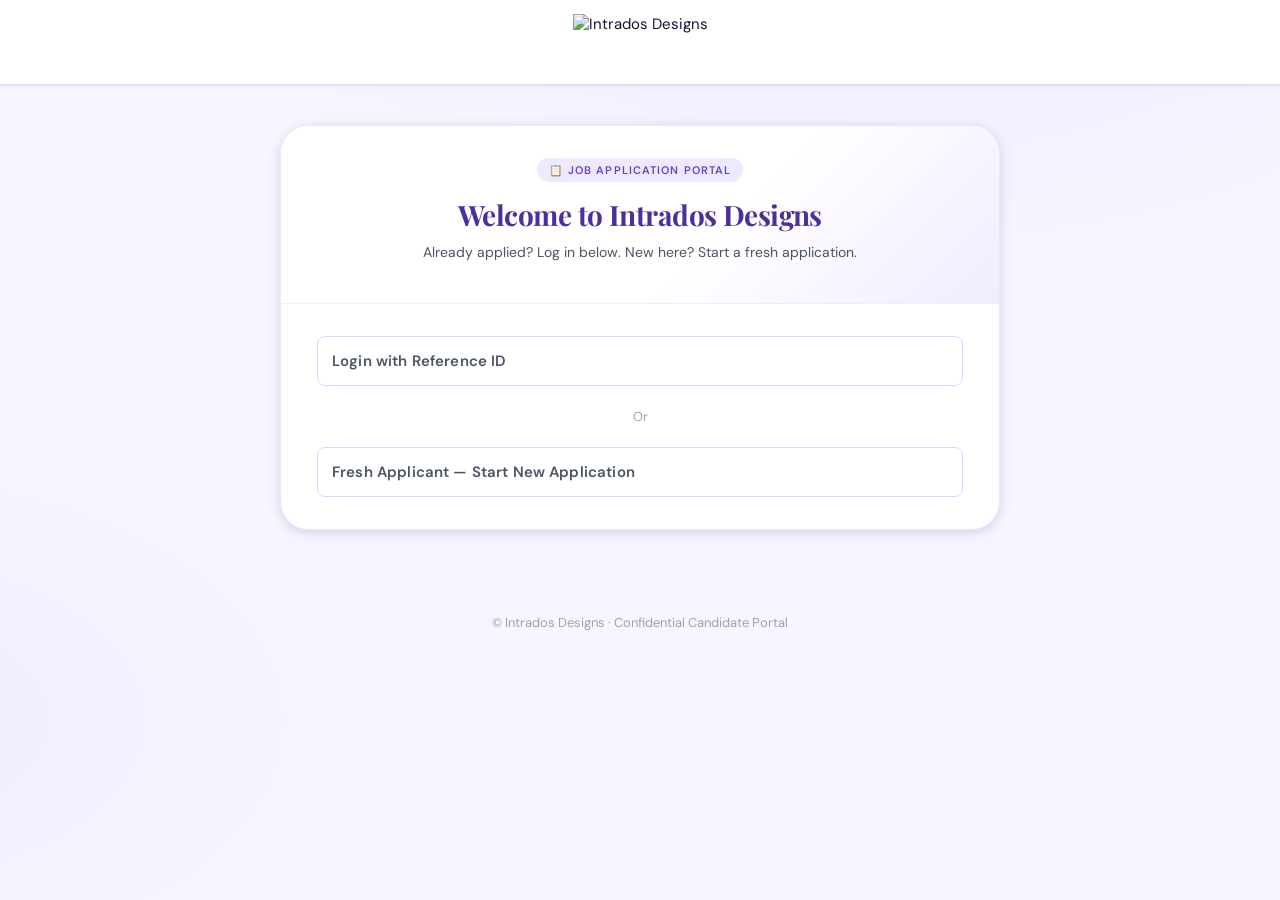
==== index.html @ f5dbd971 "Add files via upload" ====
<!DOCTYPE html>
<html lang="en">
<head>
  <meta charset="UTF-8" />
  <meta name="viewport" content="width=device-width, initial-scale=1.0" />
  <meta name="robots" content="noindex,nofollow" />
  <title>Apply — Intrados Designs</title>
  <link rel="stylesheet" href="style.css" />
</head>
<body>

<!-- ============================================================
     SITE HEADER
     ============================================================ -->
<header class="site-header" role="banner">
  <div class="header-inner">
    <div class="logo-lockup" aria-label="Intrados Designs">
      <img src="https://drive.google.com/thumbnail?id=15vrGO2Vyw49k9AzooJ2wT9TMJ8rXjgJm&sz=w400" alt="Intrados Designs" class="logo-image" />
    </div>
  </div>
</header>


<!-- ============================================================
     MAIN CONTENT
     ============================================================ -->
<main class="page-wrapper" role="main">

  <!-- ──────────────────────────────────────────────────────────
       SECTION 0: LANDING CHOICE — Login or Fresh Applicant
       ────────────────────────────────────────────────────────── -->
  <section id="landing-section" aria-label="Get Started">
    <div class="card">
      <div class="card-header">
        <div class="reg-intro">
          <span class="section-badge">📋 Job Application Portal</span>
          <h1 class="reg-title">Welcome to Intrados Designs</h1>
          <p class="reg-sub">Already applied? Log in below. New here? Start a fresh application.</p>
        </div>
      </div>
      <div class="card-body">
        <div class="form-grid">
          <button id="btn-show-login" class="btn btn-outline" type="button" style="padding:14px; font-size:15px; width:100%; font-weight:600;">
            Login with Reference ID
          </button>
          <div style="text-align:center; color:var(--text-muted); font-size:13px; margin:2px 0;">Or</div>
          <button id="btn-show-apply" class="btn btn-outline" type="button" style="padding:14px; font-size:15px; width:100%; font-weight:600;">
            Fresh Applicant — Start New Application
          </button>
        </div>
      </div>
    </div>
  </section>
  <!-- /#landing-section -->


  <!-- ──────────────────────────────────────────────────────────
       SECTION 1: LOGIN
       ────────────────────────────────────────────────────────── -->
  <section id="login-section" aria-label="Login" style="display:none;">
    <div class="card">
      <div class="card-header">
        <div class="reg-intro">
          <span class="section-badge">🔑 Login</span>
          <h1 class="reg-title">Welcome Back</h1>
          <p class="reg-sub">Enter the Reference ID and Email you used when you applied.</p>
        </div>
      </div>
      <div class="card-body">
        <div class="form-grid">

          <div class="form-group">
            <label class="form-label" for="login-refid">Reference ID <span class="req" aria-hidden="true">*</span></label>
            <input type="text" id="login-refid" class="form-input" autocomplete="off" aria-required="true" aria-describedby="err-login-refid" />
            <span class="field-error" id="err-login-refid" role="alert" aria-live="polite"></span>
          </div>

          <div class="form-group">
            <label class="form-label" for="login-email">Email <span class="req" aria-hidden="true">*</span></label>
            <input type="email" id="login-email" class="form-input" autocomplete="off" aria-required="true" aria-describedby="err-login-email" />
            <span class="field-error" id="err-login-email" role="alert" aria-live="polite"></span>
          </div>

          <button id="btn-login" class="btn-start" type="button">
            <span>Log In</span>
            <span aria-hidden="true">→</span>
          </button>

          <button id="btn-login-back" class="btn btn-outline" type="button" style="padding:12px; font-size:14px; width:100%;">
            ← Back
          </button>

        </div>
      </div>
    </div>
  </section>
  <!-- /#login-section -->


  <!-- ──────────────────────────────────────────────────────────
       SECTION 2: APPLICATION FORM
       ────────────────────────────────────────────────────────── -->
  <section id="application-section" aria-label="Job Application" style="display:none;">
    <div class="card">
      <div class="card-header">
        <div class="reg-intro">
          <span class="section-badge">📝 New Application</span>
          <h1 class="reg-title">Tell Us About Yourself</h1>
          <p class="reg-sub">Please fill in your details accurately. All fields marked * are required.</p>
        </div>
      </div>
      <div class="card-body">
        <div class="form-grid">

          <div class="form-group">
            <label class="form-label" for="app-fullname">Full Name <span class="req" aria-hidden="true">*</span></label>
            <input type="text" id="app-fullname" class="form-input" aria-required="true" aria-describedby="err-fullname" />
            <span class="field-error" id="err-fullname" role="alert" aria-live="polite"></span>
          </div>

          <div class="form-group">
            <label class="form-label" for="app-phone">Phone No. <span class="req" aria-hidden="true">*</span></label>
            <input type="tel" id="app-phone" class="form-input" aria-required="true" aria-describedby="err-phone" />
            <span class="field-error" id="err-phone" role="alert" aria-live="polite"></span>
          </div>

          <div class="form-group">
            <label class="form-label" for="app-whatsapp">WhatsApp No. <span class="req" aria-hidden="true">*</span></label>
            <input type="tel" id="app-whatsapp" class="form-input" aria-required="true" aria-describedby="err-whatsapp" />
            <span class="field-error" id="err-whatsapp" role="alert" aria-live="polite"></span>
          </div>

          <div class="form-group">
            <label class="form-label" for="app-email">Email <span class="req" aria-hidden="true">*</span></label>
            <input type="email" id="app-email" class="form-input" aria-required="true" aria-describedby="err-email" />
            <span class="field-error" id="err-email" role="alert" aria-live="polite"></span>
          </div>

          <div class="form-group">
            <label class="form-label" for="app-location">Current Location <span class="req" aria-hidden="true">*</span></label>
            <input type="text" id="app-location" class="form-input" aria-required="true" aria-describedby="err-location" />
            <span class="field-error" id="err-location" role="alert" aria-live="polite"></span>
          </div>

          <div class="form-group">
            <label class="form-label" for="app-company">Current Company</label>
            <input type="text" id="app-company" class="form-input" />
          </div>

          <div class="form-group">
            <label class="form-label" for="app-position">Which Position Are You Applying For? <span class="req" aria-hidden="true">*</span></label>
            <input type="text" id="app-position" class="form-input" aria-required="true" aria-describedby="err-position" />
            <span class="field-error" id="err-position" role="alert" aria-live="polite"></span>
          </div>

          <div class="form-group">
            <label class="form-label" for="app-domain">Domain <span class="req" aria-hidden="true">*</span></label>
            <select id="app-domain" class="form-input" aria-required="true" aria-describedby="err-domain">
              <option value="" disabled selected>Select one</option>
              <option value="Technical">Technical</option>
              <option value="Non-Technical">Non-Technical</option>
            </select>
            <span class="field-error" id="err-domain" role="alert" aria-live="polite"></span>
          </div>

          <div class="form-group">
            <label class="form-label" for="app-totalexp">Total Years of Experience <span class="req" aria-hidden="true">*</span></label>
            <input type="number" id="app-totalexp" class="form-input" min="0" step="0.5" aria-required="true" aria-describedby="err-totalexp" />
            <span class="field-error" id="err-totalexp" role="alert" aria-live="polite"></span>
          </div>

          <div class="form-group">
            <label class="form-label" for="app-relevantexp">Relevant Experience <span class="req" aria-hidden="true">*</span></label>
            <input type="text" id="app-relevantexp" class="form-input" aria-required="true" aria-describedby="err-relevantexp" placeholder="Describe your relevant experience" />
            <span class="field-error" id="err-relevantexp" role="alert" aria-live="polite"></span>
          </div>

          <div class="form-group">
            <label class="form-label" for="app-skills">Key Skills <span class="req" aria-hidden="true">*</span></label>
            <textarea id="app-skills" class="form-input" rows="3" aria-required="true" aria-describedby="err-skills"></textarea>
            <span class="field-error" id="err-skills" role="alert" aria-live="polite"></span>
          </div>

          <div class="form-group">
            <label class="form-label" for="app-employed">Currently Employed <span class="req" aria-hidden="true">*</span></label>
            <select id="app-employed" class="form-input" aria-required="true" aria-describedby="err-employed">
              <option value="" disabled selected>Select one</option>
              <option value="Yes">Yes</option>
              <option value="No">No</option>
            </select>
            <span class="field-error" id="err-employed" role="alert" aria-live="polite"></span>
          </div>

          <div class="form-group">
            <label class="form-label" for="app-notice">Current Notice Period <span class="req" aria-hidden="true">*</span></label>
            <input type="text" id="app-notice" class="form-input" aria-required="true" aria-describedby="err-notice" placeholder="e.g. Immediate, 30 days" />
            <span class="field-error" id="err-notice" role="alert" aria-live="polite"></span>
          </div>

          <div class="form-group">
            <label class="form-label" for="app-joindate">When Can You Join Us? <span class="req" aria-hidden="true">*</span></label>
            <input type="date" id="app-joindate" class="form-input" aria-required="true" aria-describedby="err-joindate" />
            <span class="field-error" id="err-joindate" role="alert" aria-live="polite"></span>
          </div>

          <div class="form-group">
            <label class="form-label" for="app-reasonchange">Why Are You Looking for a Change? <span class="req" aria-hidden="true">*</span></label>
            <textarea id="app-reasonchange" class="form-input" rows="3" aria-required="true" aria-describedby="err-reasonchange"></textarea>
            <span class="field-error" id="err-reasonchange" role="alert" aria-live="polite"></span>
          </div>

          <div class="form-group">
            <label class="form-label" for="app-currsalary">Current Salary</label>
            <input type="text" id="app-currsalary" class="form-input" />
          </div>

          <div class="form-group">
            <label class="form-label" for="app-expsalary">Expected Salary <span class="req" aria-hidden="true">*</span></label>
            <input type="text" id="app-expsalary" class="form-input" aria-required="true" aria-describedby="err-expsalary" />
            <span class="field-error" id="err-expsalary" role="alert" aria-live="polite"></span>
          </div>

          <div class="form-group">
            <label class="form-label" for="app-negotiate">Are You Open to Negotiate? <span class="req" aria-hidden="true">*</span></label>
            <select id="app-negotiate" class="form-input" aria-required="true" aria-describedby="err-negotiate">
              <option value="" disabled selected>Select one</option>
              <option value="Yes">Yes</option>
              <option value="No">No</option>
            </select>
            <span class="field-error" id="err-negotiate" role="alert" aria-live="polite"></span>
          </div>

          <div class="form-group">
            <label class="form-label" for="app-office5day">Comfortable Working 5 Days/Week From Our Office? <span class="req" aria-hidden="true">*</span></label>
            <select id="app-office5day" class="form-input" aria-required="true" aria-describedby="err-office5day">
              <option value="" disabled selected>Select one</option>
              <option value="Yes">Yes</option>
              <option value="No">No</option>
            </select>
            <span class="field-error" id="err-office5day" role="alert" aria-live="polite"></span>
          </div>

          <div class="form-group">
            <label class="form-label" for="app-otheroffers">Do You Have Any Other Offers Currently? <span class="req" aria-hidden="true">*</span></label>
            <select id="app-otheroffers" class="form-input" aria-required="true" aria-describedby="err-otheroffers">
              <option value="" disabled selected>Select one</option>
              <option value="Yes">Yes</option>
              <option value="No">No</option>
            </select>
            <span class="field-error" id="err-otheroffers" role="alert" aria-live="polite"></span>
          </div>

          <div class="form-group">
            <label class="form-label" for="app-staylong">What Makes You Stay With a Company for a Long Term? <span class="req" aria-hidden="true">*</span></label>
            <textarea id="app-staylong" class="form-input" rows="3" aria-required="true" aria-describedby="err-staylong"></textarea>
            <span class="field-error" id="err-staylong" role="alert" aria-live="polite"></span>
          </div>

          <div class="form-group">
            <label class="form-label" for="app-nextrole">What Are You Looking for in Your Next Role, and Why Are You Interested in Joining Us? <span class="req" aria-hidden="true">*</span></label>
            <textarea id="app-nextrole" class="form-input" rows="4" aria-required="true" aria-describedby="err-nextrole"></textarea>
            <span class="field-error" id="err-nextrole" role="alert" aria-live="polite"></span>
          </div>

          <button id="btn-submit-application" class="btn-start" type="button" disabled>
            <span id="btn-submit-icon">🔒</span>
            <span id="btn-submit-text">Fill all required fields to continue</span>
          </button>

        </div>
      </div>
    </div>
  </section>
  <!-- /#application-section -->


  <!-- ──────────────────────────────────────────────────────────
       SECTION 3: CONFIRMATION
       ────────────────────────────────────────────────────────── -->
  <section id="confirmation-section" aria-label="Application Submitted" style="display:none;">
    <div class="card">
      <div class="card-body" style="text-align:center;">
        <div style="font-size:48px; margin-bottom:16px;">✅</div>
        <h2 class="confirm-title">Your Application Is Submitted Successfully</h2>
        <p class="confirm-note">
          We will review your application and get back to you once it has been approved.
        </p>
        <div class="ref-id-block" style="margin:24px auto;">
          <span class="ref-label">Your Reference ID</span>
          <span class="ref-id" id="app-ref-id">—</span>
        </div>
        <p class="confirm-note">
          <strong>Please save this Reference ID and the email you applied with</strong> — you'll need both to log in once your application is approved.
        </p>
      </div>
    </div>
  </section>
  <!-- /#confirmation-section -->

</main>

<footer style="text-align:center; padding:24px; color:var(--text-muted); font-size:13px;">
  © Intrados Designs · Confidential Candidate Portal
</footer>

<script src="script.js"></script>
</body>
</html>
---- style.css ----
/* ============================================================
   INTRADOS DESIGN STUDIO – Candidate Assessment Portal
   style.css – Complete UI Stylesheet
   ============================================================ */

/* ── Google Fonts ─────────────────────────────────────────── */
@import url('https://fonts.googleapis.com/css2?family=Playfair+Display:wght@600;700&family=DM+Sans:wght@300;400;500;600&display=swap');

/* ── CSS Variables ─────────────────────────────────────────── */
:root {
  --primary:       #6C3FC5;
  --primary-dark:  #4E2E9A;
  --primary-light: #8B5CF6;
  --accent:        #C084FC;
  --accent-soft:   #EDE9FE;
  --surface:       #FFFFFF;
  --surface-2:     #F8F5FF;
  --surface-3:     #F1EBFF;
  --border:        #DDD6FE;
  --text-primary:  #1A1035;
  --text-secondary:#4B5563;
  --text-muted:    #9CA3AF;
  --success:       #059669;
  --warning:       #D97706;
  --danger:        #DC2626;
  --shadow-sm:     0 1px 3px rgba(108,63,197,0.08), 0 1px 2px rgba(0,0,0,0.04);
  --shadow-md:     0 4px 16px rgba(108,63,197,0.12), 0 2px 8px rgba(0,0,0,0.06);
  --shadow-lg:     0 12px 40px rgba(108,63,197,0.18), 0 4px 16px rgba(0,0,0,0.08);
  --radius-sm:     8px;
  --radius-md:     14px;
  --radius-lg:     20px;
  --radius-xl:     28px;
  --transition:    all 0.22s cubic-bezier(0.4,0,0.2,1);
}

/* ── Reset & Base ──────────────────────────────────────────── */
*, *::before, *::after { box-sizing: border-box; margin: 0; padding: 0; }

html { scroll-behavior: smooth; }

body {
  font-family: 'DM Sans', system-ui, sans-serif;
  font-size: 15px;
  background: var(--surface-2);
  color: var(--text-primary);
  min-height: 100vh;
  /* Subtle geometric background */
  background-image:
    radial-gradient(ellipse 80% 60% at 70% -10%, rgba(140,92,246,0.08) 0%, transparent 70%),
    radial-gradient(ellipse 60% 50% at -10% 80%, rgba(108,63,197,0.06) 0%, transparent 60%);
  -webkit-font-smoothing: antialiased;
}

/* Security: disable selection and drag */
body { user-select: none; -webkit-user-select: none; }
img  { -webkit-user-drag: none; user-drag: none; }

/* ── Typography ────────────────────────────────────────────── */
h1,h2,h3 { font-family: 'Playfair Display', serif; letter-spacing: -0.02em; }

/* ── Header ────────────────────────────────────────────────── */
.site-header {
  background: var(--surface);
  border-bottom: 1px solid var(--border);
  box-shadow: var(--shadow-sm);
  position: sticky;
  top: 0;
  z-index: 100;
}

.header-inner {
  max-width: 1100px;
  margin: 0 auto;
  padding: 0 24px;
  height: 84px;
  display: grid;
  grid-template-columns: 1fr auto 1fr;
  align-items: center;
  gap: 16px;
}

/* Logo lockup — centered column of the grid */
.logo-lockup {
  display: flex;
  align-items: center;
  justify-content: center;
  text-decoration: none;
  grid-column: 2;
}

.logo-image {
  height: 56px;
  width: auto;
  display: block;
  /* Image was authored on black; this keeps it crisp on the white header */
  -webkit-user-drag: none;
  user-drag: none;
}

/* Timer in header — pinned to the right-hand grid column */
#timer-display {
  grid-column: 3;
  justify-self: end;
  display: none;
  align-items: center;
  gap: 8px;
  background: var(--surface-3);
  border: 1.5px solid var(--border);
  border-radius: var(--radius-sm);
  padding: 7px 14px;
  font-weight: 600;
  font-size: 15px;
  color: var(--primary);
  letter-spacing: 0.04em;
  transition: var(--transition);
}

#timer-display.warning {
  background: #FEF3C7;
  border-color: #FCD34D;
  color: var(--warning);
  animation: pulse-warn 1s ease infinite;
}
#timer-display.danger {
  background: #FEE2E2;
  border-color: #FCA5A5;
  color: var(--danger);
  animation: pulse-warn 0.5s ease infinite;
}

.timer-icon { font-size: 14px; }

@keyframes pulse-warn {
  0%,100% { opacity: 1; }
  50%      { opacity: 0.65; }
}

/* ── Page Layout ───────────────────────────────────────────── */
.page-wrapper {
  max-width: 760px;
  margin: 0 auto;
  padding: 40px 20px 60px;
}

/* ── Page Sections (JS toggles display) ───────────────────── */
#registration-section { display: block; }
#assessment-section   { display: none; }
#confirmation-section { display: none; }

/* ── Card Component ────────────────────────────────────────── */
.card {
  background: var(--surface);
  border-radius: var(--radius-xl);
  box-shadow: var(--shadow-md);
  border: 1px solid rgba(221,214,254,0.6);
  overflow: hidden;
}

.card-header {
  padding: 32px 36px 28px;
  border-bottom: 1px solid var(--surface-3);
  background: linear-gradient(135deg, var(--surface) 60%, var(--surface-3) 100%);
}

.card-body { padding: 32px 36px; }

/* ── Registration Page ─────────────────────────────────────── */
.reg-intro {
  text-align: center;
  margin-bottom: 12px;
}

.section-badge {
  display: inline-flex;
  align-items: center;
  gap: 6px;
  background: var(--accent-soft);
  color: var(--primary);
  font-size: 11px;
  font-weight: 600;
  letter-spacing: 0.1em;
  text-transform: uppercase;
  padding: 5px 12px;
  border-radius: 100px;
  margin-bottom: 14px;
}

.reg-title {
  font-size: clamp(22px, 4vw, 28px);
  color: var(--primary-dark);
  margin-bottom: 8px;
}

.reg-sub {
  font-size: 14px;
  color: var(--text-secondary);
  line-height: 1.6;
}

/* Meta pills */
.assessment-meta {
  display: flex;
  gap: 10px;
  flex-wrap: wrap;
  justify-content: center;
  margin-top: 22px;
}

.meta-pill {
  display: flex;
  align-items: center;
  gap: 6px;
  background: var(--surface-3);
  border: 1px solid var(--border);
  border-radius: 100px;
  padding: 6px 14px;
  font-size: 12px;
  font-weight: 500;
  color: var(--text-secondary);
}
.meta-pill .icon { font-size: 13px; }

/* Form */
.form-grid { display: grid; gap: 20px; }

.form-group { display: flex; flex-direction: column; gap: 6px; }

.form-label {
  font-size: 13px;
  font-weight: 600;
  color: var(--text-secondary);
  letter-spacing: 0.02em;
}

.form-label .req { color: var(--danger); margin-left: 2px; }

.form-input {
  width: 100%;
  padding: 12px 16px;
  border: 1.5px solid var(--border);
  border-radius: var(--radius-sm);
  font-family: inherit;
  font-size: 15px;
  color: var(--text-primary);
  background: var(--surface);
  transition: var(--transition);
  outline: none;
}

.form-input:focus {
  border-color: var(--primary-light);
  box-shadow: 0 0 0 3px rgba(108,63,197,0.1);
}

.form-input.error   { border-color: var(--danger); box-shadow: 0 0 0 3px rgba(220,38,38,0.08); }
.form-input.success { border-color: var(--success); }

.field-error {
  font-size: 12px;
  color: var(--danger);
  display: none;
  align-items: center;
  gap: 4px;
}
.field-error.show { display: flex; }

/* Start button */
.btn-start {
  display: flex;
  align-items: center;
  justify-content: center;
  gap: 10px;
  width: 100%;
  padding: 15px 24px;
  background: linear-gradient(135deg, var(--primary) 0%, var(--primary-light) 100%);
  color: #fff;
  border: none;
  border-radius: var(--radius-md);
  font-family: inherit;
  font-size: 15px;
  font-weight: 600;
  cursor: pointer;
  transition: var(--transition);
  box-shadow: 0 4px 16px rgba(108,63,197,0.3);
  margin-top: 8px;
  letter-spacing: 0.01em;
}

.btn-start:hover:not(:disabled) {
  transform: translateY(-2px);
  box-shadow: 0 8px 24px rgba(108,63,197,0.4);
}

.btn-start:active:not(:disabled) { transform: translateY(0); }

.btn-start:disabled {
  opacity: 1;
  cursor: not-allowed;
  transform: none;
  box-shadow: none;
  background: #D1D5DB;
  color: #9CA3AF;
  pointer-events: none;
}

/* ── Assessment Page ───────────────────────────────────────── */

/* Progress bar */
.progress-wrap {
  margin-bottom: 24px;
}

.progress-header {
  display: flex;
  align-items: center;
  justify-content: space-between;
  margin-bottom: 10px;
}

.progress-label {
  font-size: 13px;
  font-weight: 600;
  color: var(--text-secondary);
}

.progress-count {
  font-size: 13px;
  color: var(--primary);
  font-weight: 600;
}

.progress-track {
  height: 6px;
  background: var(--border);
  border-radius: 100px;
  overflow: hidden;
}

.progress-fill {
  height: 100%;
  background: linear-gradient(90deg, var(--primary) 0%, var(--accent) 100%);
  border-radius: 100px;
  transition: width 0.4s cubic-bezier(0.4,0,0.2,1);
}

/* Section label strip */
.section-strip {
  display: flex;
  align-items: center;
  gap: 8px;
  background: var(--accent-soft);
  border: 1px solid var(--border);
  border-radius: var(--radius-sm);
  padding: 8px 16px;
  margin-bottom: 20px;
  font-size: 12px;
  font-weight: 600;
  color: var(--primary);
  letter-spacing: 0.06em;
  text-transform: uppercase;
}

.section-dot {
  width: 8px;
  height: 8px;
  border-radius: 50%;
  background: var(--primary-light);
}

/* Question card */
.question-card {
  background: var(--surface);
  border-radius: var(--radius-xl);
  box-shadow: var(--shadow-md);
  border: 1px solid rgba(221,214,254,0.6);
  padding: 36px;
  margin-bottom: 24px;
  animation: fadeSlide 0.28s ease;
}

@keyframes fadeSlide {
  from { opacity: 0; transform: translateY(12px); }
  to   { opacity: 1; transform: translateY(0); }
}

.question-number {
  font-size: 11px;
  font-weight: 700;
  letter-spacing: 0.12em;
  text-transform: uppercase;
  color: var(--accent);
  margin-bottom: 12px;
}

.question-text {
  font-size: clamp(16px, 2.5vw, 18px);
  font-weight: 500;
  color: var(--text-primary);
  line-height: 1.6;
  margin-bottom: 28px;
  user-select: none;
  -webkit-user-select: none;
  -moz-user-select: none;
}

/* Answer options */
.options-list {
  list-style: none;
  display: grid;
  gap: 12px;
  user-select: none;
  -webkit-user-select: none;
  -moz-user-select: none;
}

.option-item {
  pointer-events: auto;
}

.option-label {
  /* Reset <button> default styles */
  appearance: none;
  -webkit-appearance: none;
  width: 100%;
  text-align: left;
  font-family: inherit;
  font-size: inherit;
  outline: none;
  /* Layout */
  display: flex;
  align-items: flex-start;
  gap: 14px;
  padding: 14px 18px;
  border: 1.5px solid var(--border);
  border-radius: var(--radius-md);
  cursor: pointer !important;
  pointer-events: auto !important;
  transition: var(--transition);
  background: var(--surface);
  position: relative;
  overflow: hidden;
  /* Override body user-select:none so text is readable */
  user-select: none;
  -webkit-user-select: none;
}

.option-label::before {
  content: '';
  position: absolute;
  inset: 0;
  background: var(--accent-soft);
  opacity: 0;
  transition: opacity 0.18s;
}

.option-label:hover {
  border-color: var(--primary-light);
  box-shadow: var(--shadow-sm);
}
.option-label:hover::before { opacity: 1; }

.option-indicator {
  width: 20px;
  height: 20px;
  border-radius: 50%;
  border: 2px solid var(--border);
  flex-shrink: 0;
  margin-top: 1px;
  transition: var(--transition);
  position: relative;
  z-index: 1;
}

.option-indicator::after {
  content: '';
  width: 10px;
  height: 10px;
  background: var(--primary);
  border-radius: 50%;
  position: absolute;
  top: 50%;
  left: 50%;
  transform: translate(-50%,-50%) scale(0);
  transition: transform 0.18s;
}

/* ── Selected state — driven by JS classList.add('selected') ──── */
.option-label.selected {
  border-color: var(--primary);
  background: var(--surface);
  box-shadow: 0 0 0 3px rgba(108,63,197,0.1);
}

.option-label.selected::before { opacity: 1; }

.option-label.selected .option-indicator {
  border-color: var(--primary);
}
.option-label.selected .option-indicator::after {
  transform: translate(-50%,-50%) scale(1);
}

.option-text {
  font-size: 14px;
  line-height: 1.55;
  color: var(--text-secondary);
  position: relative;
  z-index: 1;
  transition: color 0.18s;
}

.option-label.selected .option-text {
  color: var(--primary-dark);
  font-weight: 500;
}

/* Nav buttons */
.nav-buttons {
  display: flex;
  gap: 12px;
  align-items: center;
}

.btn {
  display: inline-flex;
  align-items: center;
  gap: 8px;
  padding: 12px 22px;
  border-radius: var(--radius-sm);
  font-family: inherit;
  font-size: 14px;
  font-weight: 600;
  cursor: pointer;
  border: none;
  transition: var(--transition);
  letter-spacing: 0.01em;
}

.btn:disabled {
  opacity: 0.35;
  cursor: not-allowed;
  transform: none !important;
}

.btn-outline {
  background: transparent;
  border: 1.5px solid var(--border);
  color: var(--text-secondary);
}

.btn-outline:hover:not(:disabled) {
  border-color: var(--primary-light);
  color: var(--primary);
  background: var(--accent-soft);
}

.btn-primary {
  background: linear-gradient(135deg, var(--primary) 0%, var(--primary-light) 100%);
  color: #fff;
  box-shadow: 0 3px 10px rgba(108,63,197,0.28);
  margin-left: auto;
}

.btn-primary:hover:not(:disabled) {
  transform: translateY(-1px);
  box-shadow: 0 6px 18px rgba(108,63,197,0.36);
}

.btn-submit {
  background: linear-gradient(135deg, #059669 0%, #34D399 100%);
  color: #fff;
  box-shadow: 0 3px 10px rgba(5,150,105,0.28);
  margin-left: auto;
}

.btn-submit:hover:not(:disabled) {
  transform: translateY(-1px);
  box-shadow: 0 6px 18px rgba(5,150,105,0.36);
}

/* Shake animation for unanswered question */
@keyframes shake {
  0%,100% { transform: translateX(0); }
  15%      { transform: translateX(-7px); }
  30%      { transform: translateX(7px); }
  45%      { transform: translateX(-5px); }
  60%      { transform: translateX(5px); }
  75%      { transform: translateX(-3px); }
  90%      { transform: translateX(3px); }
}

.question-card.shake {
  animation: shake 0.45s cubic-bezier(0.36,0.07,0.19,0.97) both;
  border-color: var(--danger) !important;
  box-shadow: 0 0 0 3px rgba(220,38,38,0.12) !important;
}

/* Unanswered hint */
.unanswered-hint {
  font-size: 12.5px;
  color: var(--danger);
  text-align: center;
  margin-top: 14px;
  display: none;
  font-weight: 500;
  background: #FEE2E2;
  border: 1px solid #FCA5A5;
  border-radius: var(--radius-sm);
  padding: 8px 14px;
}
.unanswered-hint.show { display: block; }

/* ── Confirmation Page ─────────────────────────────────────── */
#confirmation-section .card { text-align: center; }

.confirm-icon {
  width: 80px;
  height: 80px;
  background: linear-gradient(135deg, #059669 0%, #34D399 100%);
  border-radius: 50%;
  display: flex;
  align-items: center;
  justify-content: center;
  margin: 0 auto 24px;
  box-shadow: 0 8px 24px rgba(5,150,105,0.3);
  animation: popIn 0.5s cubic-bezier(0.34,1.56,0.64,1);
}

@keyframes popIn {
  from { transform: scale(0.4); opacity: 0; }
  to   { transform: scale(1);   opacity: 1; }
}

.confirm-icon svg { width: 40px; height: 40px; fill: #fff; }

.confirm-title {
  font-size: clamp(22px, 4vw, 28px);
  color: var(--text-primary);
  margin-bottom: 12px;
}

.confirm-sub {
  font-size: 15px;
  color: var(--text-secondary);
  line-height: 1.7;
  max-width: 480px;
  margin: 0 auto 28px;
}

.ref-id-block {
  display: inline-flex;
  flex-direction: column;
  align-items: center;
  gap: 6px;
  background: var(--surface-3);
  border: 1.5px solid var(--border);
  border-radius: var(--radius-md);
  padding: 16px 32px;
  margin-bottom: 24px;
}

.ref-label {
  font-size: 11px;
  font-weight: 700;
  letter-spacing: 0.12em;
  text-transform: uppercase;
  color: var(--text-muted);
}

.ref-id {
  font-family: 'Playfair Display', serif;
  font-size: 22px;
  color: var(--primary);
  letter-spacing: 0.08em;
}

.confirm-note {
  font-size: 12.5px;
  color: var(--text-muted);
  line-height: 1.6;
  border-top: 1px solid var(--surface-3);
  padding-top: 20px;
  margin-top: 4px;
}

/* ── Modal overlay (submit confirmation) ───────────────────── */
.modal-overlay {
  position: fixed;
  inset: 0;
  background: rgba(26,16,53,0.55);
  backdrop-filter: blur(4px);
  display: flex;
  align-items: center;
  justify-content: center;
  z-index: 999;
  padding: 20px;
  opacity: 0;
  pointer-events: none;
  transition: opacity 0.22s;
}

.modal-overlay.open {
  opacity: 1;
  pointer-events: all;
}

.modal-box {
  background: var(--surface);
  border-radius: var(--radius-xl);
  box-shadow: var(--shadow-lg);
  max-width: 420px;
  width: 100%;
  padding: 36px 32px;
  text-align: center;
  transform: scale(0.92);
  transition: transform 0.22s cubic-bezier(0.34,1.3,0.64,1);
}

.modal-overlay.open .modal-box { transform: scale(1); }

.modal-icon {
  font-size: 36px;
  margin-bottom: 14px;
}

.modal-title {
  font-size: 20px;
  margin-bottom: 10px;
  color: var(--text-primary);
}

.modal-body {
  font-size: 14px;
  color: var(--text-secondary);
  line-height: 1.6;
  margin-bottom: 26px;
}

.modal-actions { display: flex; gap: 12px; justify-content: center; }

.btn-modal-cancel {
  padding: 11px 22px;
  background: transparent;
  border: 1.5px solid var(--border);
  border-radius: var(--radius-sm);
  font-family: inherit;
  font-size: 14px;
  font-weight: 600;
  cursor: pointer;
  color: var(--text-secondary);
  transition: var(--transition);
}
.btn-modal-cancel:hover { border-color: var(--primary-light); color: var(--primary); }

.btn-modal-confirm {
  padding: 11px 22px;
  background: linear-gradient(135deg, var(--primary) 0%, var(--primary-light) 100%);
  color: #fff;
  border: none;
  border-radius: var(--radius-sm);
  font-family: inherit;
  font-size: 14px;
  font-weight: 600;
  cursor: pointer;
  box-shadow: 0 3px 10px rgba(108,63,197,0.28);
  transition: var(--transition);
}
.btn-modal-confirm:hover { transform: translateY(-1px); box-shadow: 0 6px 18px rgba(108,63,197,0.36); }

/* ── Responsive ────────────────────────────────────────────── */
@media (max-width: 640px) {
  .page-wrapper { padding: 20px 14px 50px; }
  .card-header  { padding: 24px 20px 20px; }
  .card-body    { padding: 20px; }
  .question-card { padding: 24px 20px; }
  .header-inner { padding: 0 16px; height: 72px; }
  .logo-image { height: 42px; }
  .assessment-meta { gap: 8px; }
  .meta-pill { font-size: 11px; padding: 5px 10px; }
  .nav-buttons { flex-wrap: wrap; }
  .btn { padding: 12px 18px; font-size: 13px; }
  .btn-primary, .btn-submit { width: 100%; justify-content: center; }
  .modal-box { padding: 28px 20px; }
}
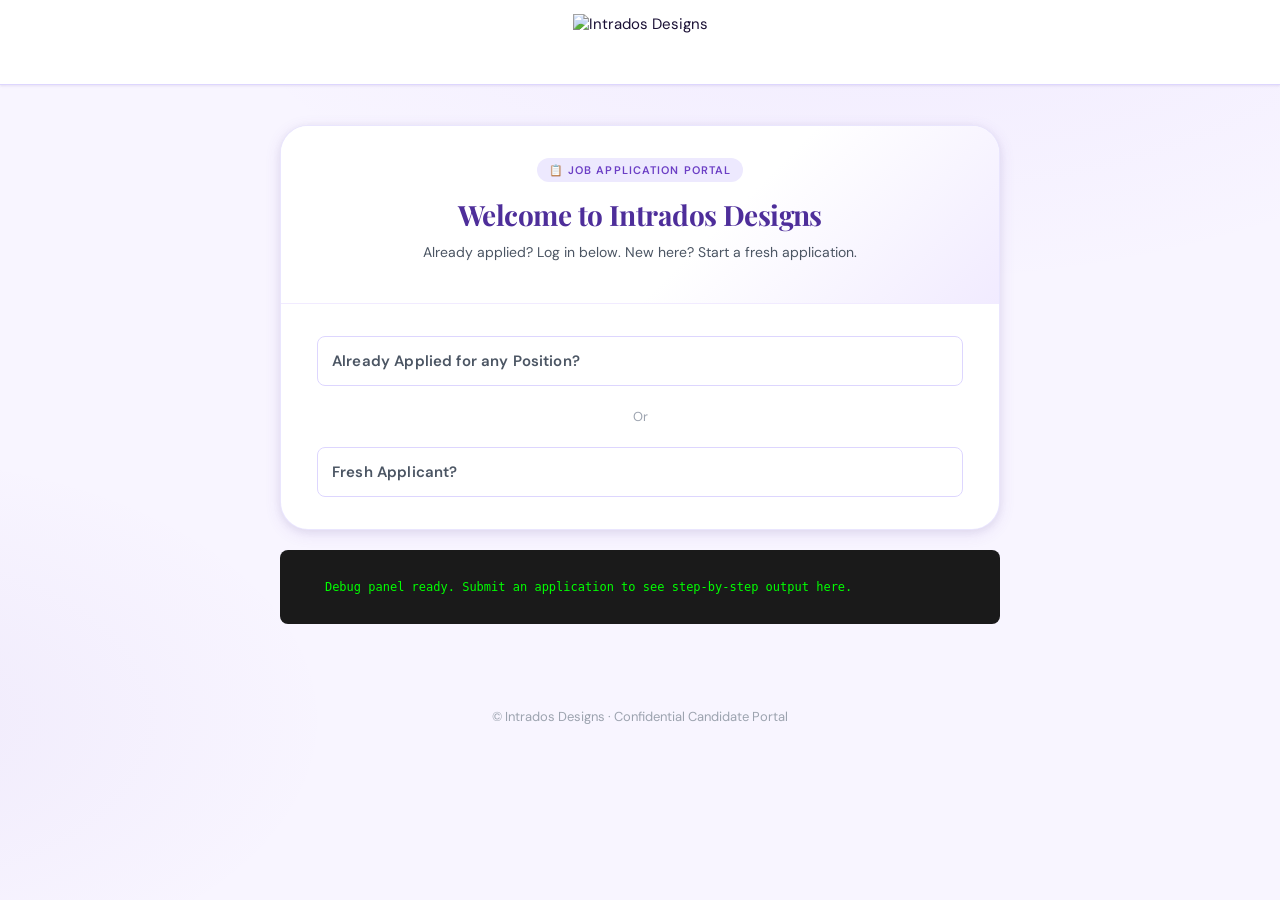
==== commit 6db45cfc: "Add files via upload" ====
--- a/index.html
+++ b/index.html
@@ -41,11 +41,11 @@
       <div class="card-body">
         <div class="form-grid">
           <button id="btn-show-login" class="btn btn-outline" type="button" style="padding:14px; font-size:15px; width:100%; font-weight:600;">
-            Login with Reference ID
+            Already Applied for any Position?
           </button>
           <div style="text-align:center; color:var(--text-muted); font-size:13px; margin:2px 0;">Or</div>
           <button id="btn-show-apply" class="btn btn-outline" type="button" style="padding:14px; font-size:15px; width:100%; font-weight:600;">
-            Fresh Applicant — Start New Application
+            Fresh Applicant?
           </button>
         </div>
       </div>
@@ -297,6 +297,14 @@
   </section>
   <!-- /#confirmation-section -->
 
+  <!-- TEMPORARY DEBUG PANEL — always visible regardless of which
+       section is showing, so debug output is never hidden behind a
+       section that stays display:none if something crashes early.
+       Remove once the submission issue is confirmed fixed. -->
+  <div id="debug-panel" style="margin-top:20px; padding:16px; background:#1a1a1a; color:#0f0; font-family:monospace; font-size:12px; border-radius:8px; max-height:400px; overflow-y:auto; white-space:pre-wrap; text-align:left;">
+    Debug panel ready. Submit an application to see step-by-step output here.
+  </div>
+
 </main>
 
 <footer style="text-align:center; padding:24px; color:var(--text-muted); font-size:13px;">
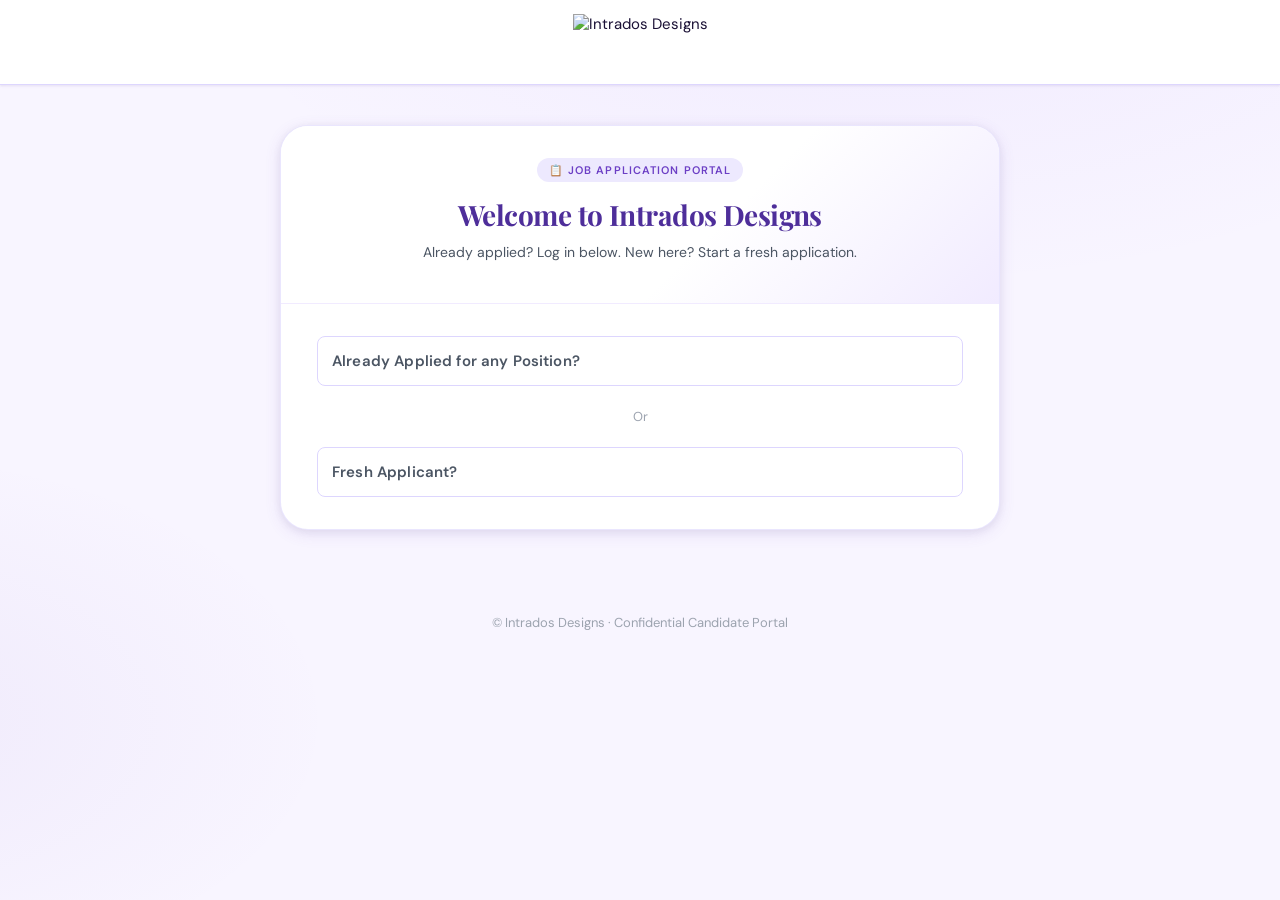
==== commit bb5fa4e6: "Add files via upload" ====
--- a/index.html
+++ b/index.html
@@ -297,14 +297,6 @@
   </section>
   <!-- /#confirmation-section -->
 
-  <!-- TEMPORARY DEBUG PANEL — always visible regardless of which
-       section is showing, so debug output is never hidden behind a
-       section that stays display:none if something crashes early.
-       Remove once the submission issue is confirmed fixed. -->
-  <div id="debug-panel" style="margin-top:20px; padding:16px; background:#1a1a1a; color:#0f0; font-family:monospace; font-size:12px; border-radius:8px; max-height:400px; overflow-y:auto; white-space:pre-wrap; text-align:left;">
-    Debug panel ready. Submit an application to see step-by-step output here.
-  </div>
-
 </main>
 
 <footer style="text-align:center; padding:24px; color:var(--text-muted); font-size:13px;">
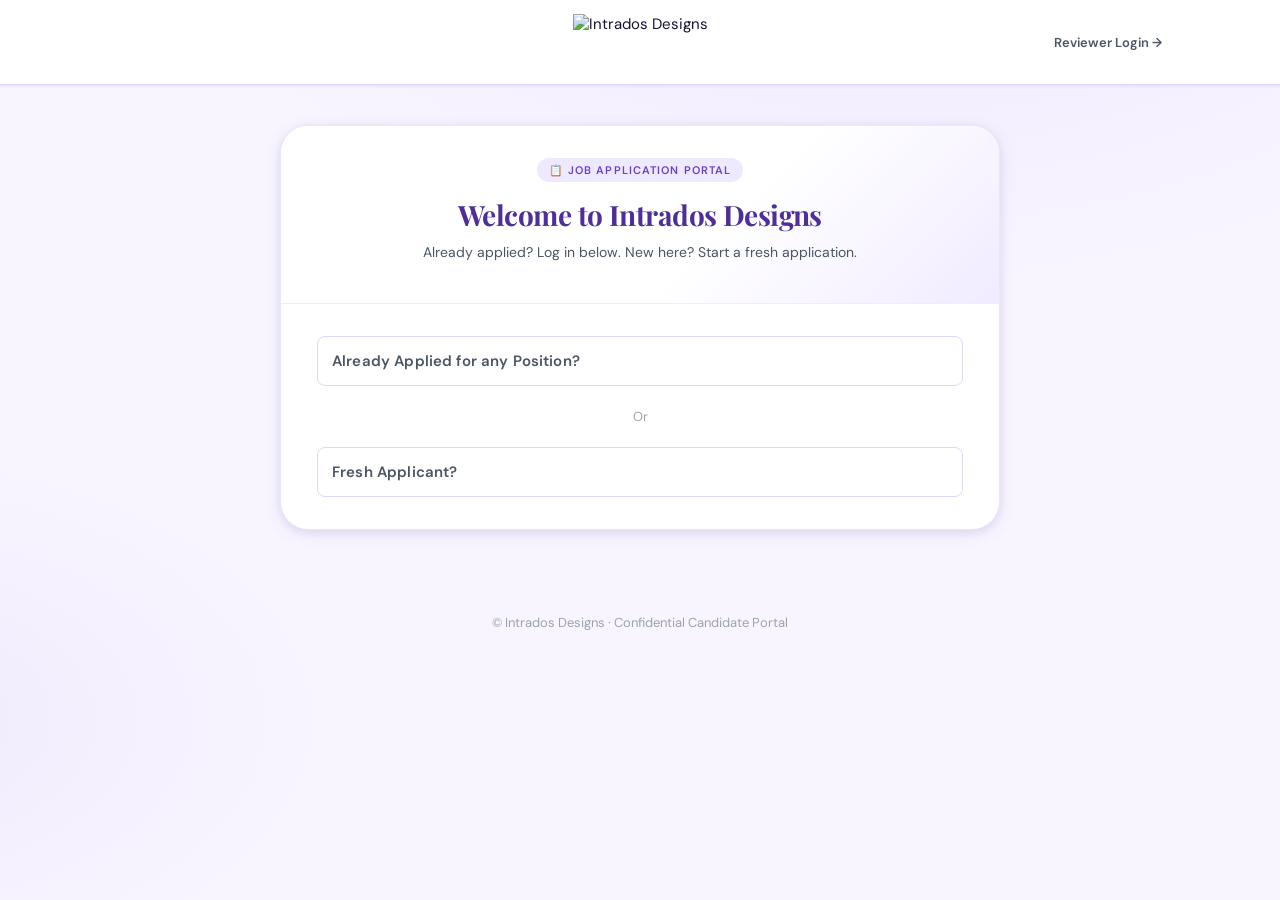
==== commit 6b3c9da9: "Add files via upload" ====
--- a/index.html
+++ b/index.html
@@ -17,6 +17,9 @@
     <div class="logo-lockup" aria-label="Intrados Designs">
       <img src="https://drive.google.com/thumbnail?id=15vrGO2Vyw49k9AzooJ2wT9TMJ8rXjgJm&sz=w400" alt="Intrados Designs" class="logo-image" />
     </div>
+    <button id="btn-reviewer-login" class="reviewer-login-link" type="button">
+      Reviewer Login →
+    </button>
   </div>
 </header>
 
@@ -52,6 +55,123 @@
     </div>
   </section>
   <!-- /#landing-section -->
+
+
+  <!-- ──────────────────────────────────────────────────────────
+       SECTION: REVIEWER LOGIN
+       ────────────────────────────────────────────────────────── -->
+  <section id="reviewer-login-section" aria-label="Reviewer Login" style="display:none;">
+    <div class="card">
+      <div class="card-header">
+        <div class="reg-intro">
+          <span class="section-badge">🔐 Reviewer Login</span>
+          <h1 class="reg-title">Reviewer Access</h1>
+          <p class="reg-sub">Log in with your reviewer email and password.</p>
+        </div>
+      </div>
+      <div class="card-body">
+        <div class="form-grid">
+
+          <div class="form-group">
+            <label class="form-label" for="reviewer-email">Email <span class="req" aria-hidden="true">*</span></label>
+            <input type="email" id="reviewer-email" class="form-input" autocomplete="username" />
+          </div>
+
+          <div class="form-group">
+            <label class="form-label" for="reviewer-password">Password <span class="req" aria-hidden="true">*</span></label>
+            <input type="password" id="reviewer-password" class="form-input" autocomplete="current-password" />
+          </div>
+
+          <button id="btn-reviewer-submit" class="btn-start" type="button">
+            <span>Log In</span>
+            <span aria-hidden="true">→</span>
+          </button>
+
+          <p class="error-msg-reviewer" id="reviewer-login-error" style="display:none; color:var(--danger); font-size:13px; text-align:center;"></p>
+
+          <button id="btn-reviewer-back" class="btn btn-outline" type="button" style="padding:12px; font-size:14px; width:100%;">
+            ← Back
+          </button>
+
+        </div>
+      </div>
+    </div>
+  </section>
+  <!-- /#reviewer-login-section -->
+
+
+  <!-- ──────────────────────────────────────────────────────────
+       SECTION: MANDATORY CHANGE PASSWORD (first login only)
+       ────────────────────────────────────────────────────────── -->
+  <section id="reviewer-change-password-section" aria-label="Change Password" style="display:none;">
+    <div class="card">
+      <div class="card-header">
+        <div class="reg-intro">
+          <span class="section-badge">🔑 Change Password</span>
+          <h1 class="reg-title">Set a New Password</h1>
+          <p class="reg-sub">You're using the initial password given by your admin. Please set your own password to continue.</p>
+        </div>
+      </div>
+      <div class="card-body">
+        <div class="form-grid">
+
+          <div class="form-group">
+            <label class="form-label" for="reviewer-new-password">New Password <span class="req" aria-hidden="true">*</span></label>
+            <input type="password" id="reviewer-new-password" class="form-input" autocomplete="new-password" />
+          </div>
+
+          <div class="form-group">
+            <label class="form-label" for="reviewer-confirm-password">Confirm New Password <span class="req" aria-hidden="true">*</span></label>
+            <input type="password" id="reviewer-confirm-password" class="form-input" autocomplete="new-password" />
+          </div>
+
+          <button id="btn-reviewer-change-password" class="btn-start" type="button">
+            <span>Set Password & Continue</span>
+            <span aria-hidden="true">→</span>
+          </button>
+
+          <p class="error-msg-reviewer" id="reviewer-change-error" style="display:none; color:var(--danger); font-size:13px; text-align:center;"></p>
+
+        </div>
+      </div>
+    </div>
+  </section>
+  <!-- /#reviewer-change-password-section -->
+
+
+  <!-- ──────────────────────────────────────────────────────────
+       SECTION: REVIEWER DASHBOARD
+       ────────────────────────────────────────────────────────── -->
+  <section id="reviewer-dashboard-section" aria-label="Reviewer Dashboard" style="display:none;">
+    <div class="card">
+      <div class="card-header">
+        <div class="reg-intro">
+          <span class="section-badge">📋 Reviewer Dashboard</span>
+          <h1 class="reg-title" id="reviewer-welcome-heading">Welcome, Reviewer</h1>
+          <p class="reg-sub">Select a candidate who has completed the Tool Test to review their submission.</p>
+        </div>
+      </div>
+      <div class="card-body">
+        <div class="form-grid">
+
+          <p id="reviewer-candidates-loading" class="reg-sub" style="text-align:center;">Loading candidates...</p>
+          <p id="reviewer-candidates-empty" class="reg-sub" style="text-align:center; display:none;">No candidates have completed the Tool Test yet.</p>
+
+          <div id="reviewer-candidates-group" class="form-group" style="display:none;">
+            <label class="form-label" for="reviewer-candidate-select">Candidate</label>
+            <select id="reviewer-candidate-select" class="form-input"></select>
+          </div>
+
+          <button id="btn-reviewer-proceed" class="btn-start" type="button" disabled style="display:none;">
+            <span>Review Candidate</span>
+            <span aria-hidden="true">→</span>
+          </button>
+
+        </div>
+      </div>
+    </div>
+  </section>
+  <!-- /#reviewer-dashboard-section -->
 
 
   <!-- ──────────────────────────────────────────────────────────
--- a/style.css
+++ b/style.css
@@ -88,6 +88,21 @@
   grid-column: 2;
 }
 
+.reviewer-login-link {
+  grid-column: 3;
+  justify-self: end;
+  background: none;
+  border: none;
+  color: var(--text-secondary);
+  font-family: inherit;
+  font-size: 13px;
+  font-weight: 600;
+  cursor: pointer;
+  padding: 8px 4px;
+  transition: var(--transition);
+}
+.reviewer-login-link:hover { color: var(--primary); }
+
 .logo-image {
   height: 56px;
   width: auto;
